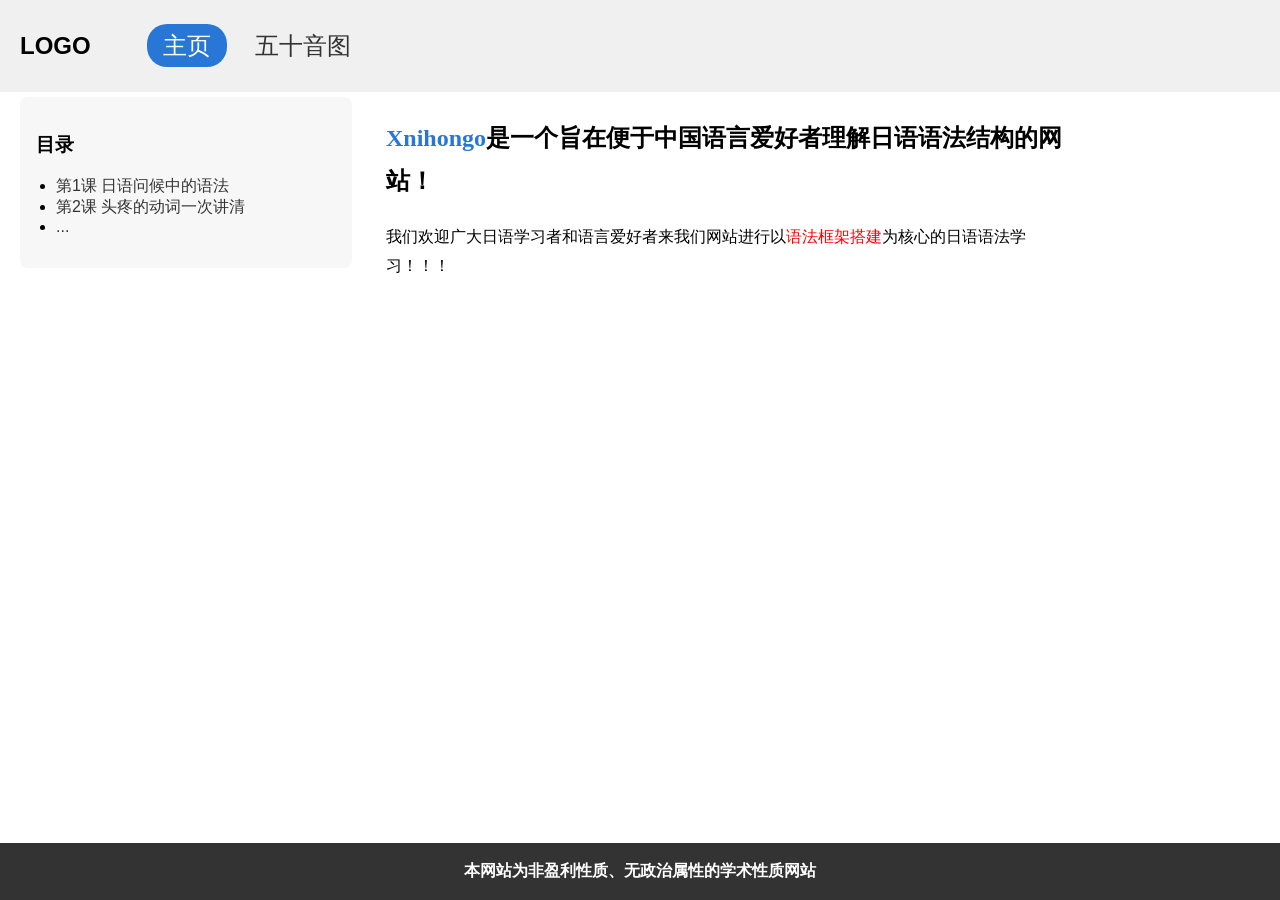
==== index.html @ c6806e0d "Add files via upload" ====
<!DOCTYPE html>
<html lang="zh-CN">
<head>
  <meta charset="UTF-8">
  <meta name="viewport" content="width=device-width, initial-scale=1.0">
  <title>Xnihongo</title>
  <link rel="stylesheet" href="style.css">
</head>
<body>
  <header class="header">
    <div class="header__inner">
      <h1 class="logo">LOGO</h1>
      <nav class="nav">
        <a href="index.html" class="active">主页</a>
        <a href="gojyuuonzu.html">五十音图</a>
      </nav>
    </div>
  </header>

  <div class="page">
    <aside class="sidebar">
      <h3>目录</h3>
      <ul>
        <li><a href="lesson1.html">第1课 日语问候中的语法</a></li>
        <li><a href="lesson2.html">第2课 头疼的动词一次讲清</a></li>
        <li><a href="lesson3.html">...</a></li>
      </ul>
    </aside>
    <div class="content">
      <main>
        <section class="hero">
          <h2><span class="seablue">Xnihongo</span>是一个旨在便于中国语言爱好者理解日语语法结构的网站！</h2>
          <p>我们欢迎广大日语学习者和语言爱好者来我们网站进行以<span class="imp">语法框架搭建</span>为核心的日语语法学习！！！</p>
        </section>
      </main>
    </div>
  </div>

  <footer>
    <p><strong>本网站为非盈利性质、无政治属性的学术性质网站</strong></p>
  </footer>
</body>
</html>
---- style.css ----
/* ===== 全局 ===== */
html, body {
  height: 100%;
  margin: 0;
}
body {
  display: flex;
  flex-direction: column;
  min-height: 100vh;
  font-family: sans-serif;
}

/* ===== Header：LOGO靠左，导航紧随，不居中 ===== */
.header {
  padding: 30px 20px;
  background: #f0f0f0;
}
.header__inner {
  display: flex;
  align-items: center;
  gap: 48px;          /* 你原本的间距，想紧点改32 */
  max-width: 1400px;  /* 只防过宽，不居中 */
  /* 关键：去掉 margin: 0 auto，保持左对齐 */
}
.logo {
  margin: 0;
  font-size: 24px;
}
.nav a {
  margin-left: 8px;
  padding: 8px 16px;
  text-decoration: none;
  color: #333;
  border-radius: 20px;
  transition: all 0.2s;
  font-size: 24px;
}
.nav a:hover {
  background: rgb(40, 119, 215);
  color: white;
}
/* 可选：当前页高亮 */
.nav a.active {
  background: rgb(40, 119, 215);
  color: white;
}

/* ===== 页面主体 ===== */
.page {
  display: flex;
  padding: 5px 20px;
  gap: 24px;
  flex: 1;
  align-items: flex-start;
}

/* ===== 左侧目录 ===== */
.sidebar {
  width: 300px;
  flex-shrink: 0;
  background: #f7f7f7;
  padding: 16px;
  border-radius: 8px;
}
.sidebar ul {
  padding-left: 20px;
}
.sidebar a {
  text-decoration: none;
  color: #333;
}
.sidebar a:hover {
  text-decoration: underline;
}

/* ===== 右侧正文 ===== */
.content {
  flex: 1;
  min-width: 0;
  max-width: 1200px;   /* 正文不拉太宽 */
  padding: 0 10px;
}

/* 五十音图图片框 */
.photo-box {
  width: 100%;
  max-width: 1200px;
  border: 3px solid #333;
  border-radius: 8px;
  overflow: hidden;
  margin-top: 20px;        /* 标题和图片的距离 */
}
.photo-box img {
  width: 100%;
  height: auto;
  display: block;
}

/* ===== 主页欢迎区 ===== */
.hero {
  font-family: "SimHei";
  max-width: 700px;
  line-height: 1.8;
}
.center { text-align: center; margin: 0; }
.seablue { color: rgb(40, 119, 215); }
.imp { color: red; }

/* ===== Footer ===== */
footer {
  text-align: center;
  padding: 2px;
  background: #333;
  color: #fff;
}
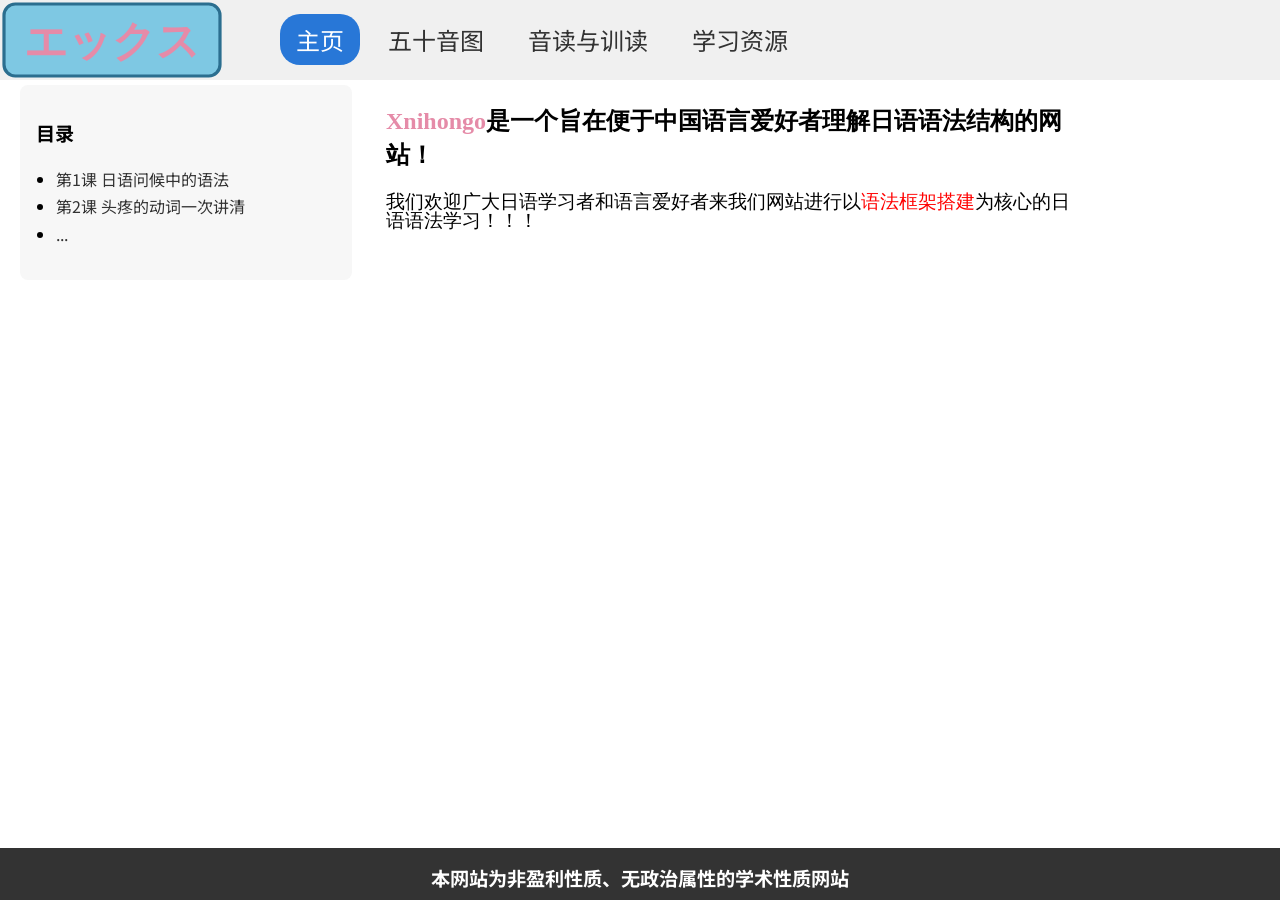
==== commit dc96b8c3: "Add files via upload update" ====
--- a/index.html
+++ b/index.html
@@ -5,14 +5,22 @@
   <meta name="viewport" content="width=device-width, initial-scale=1.0">
   <title>Xnihongo</title>
   <link rel="stylesheet" href="style.css">
+  <link rel="icon" type="image/svg+xml" href="icon.svg">
+  <link rel="preconnect" href="https://fonts.googleapis.com">
+    <link rel="preconnect" href="https://fonts.gstatic.com" crossorigin>
+    <link href="https://fonts.googleapis.com/css2?family=Noto+Sans+JP:wght@400;700&family=Noto+Sans+SC:wght@400;700&display=swap" rel="stylesheet">
 </head>
 <body>
   <header class="header">
     <div class="header__inner">
-      <h1 class="logo">LOGO</h1>
+        <a href="index.html" class="logo-link">
+        <img src="logo.svg" alt="Xnihongo" class="logo-img">
+        </a>
       <nav class="nav">
         <a href="index.html" class="active">主页</a>
         <a href="gojyuuonzu.html">五十音图</a>
+        <a href="onkun.html">音读与训读</a>
+        <a href="jpsource.html">学习资源</a>
       </nav>
     </div>
   </header>
@@ -29,7 +37,7 @@
     <div class="content">
       <main>
         <section class="hero">
-          <h2><span class="seablue">Xnihongo</span>是一个旨在便于中国语言爱好者理解日语语法结构的网站！</h2>
+          <h2><span class="sakura">Xnihongo</span>是一个旨在便于中国语言爱好者理解日语语法结构的网站！</h2>
           <p>我们欢迎广大日语学习者和语言爱好者来我们网站进行以<span class="imp">语法框架搭建</span>为核心的日语语法学习！！！</p>
         </section>
       </main>
--- a/style.css
+++ b/style.css
@@ -7,12 +7,20 @@
   display: flex;
   flex-direction: column;
   min-height: 100vh;
-  font-family: sans-serif;
+  font-family: "Noto Sans JP", "Noto Sans SC", "Hiragino Sans", "Microsoft YaHei", sans-serif;
 }
+
+/*字号*/
+body { font-size: 16px; line-height: 1.7; }
+h1 { font-size: 2rem; font-weight: 700; line-height: 1.3; }
+h2 { font-size: 1.5rem; font-weight: 700; line-height: 1.4; }
+h3 { font-size: 1.2rem; font-weight: 700; line-height: 1.4; }
+p  { font-size: 1.2rem; margin-bottom: 0.5em; line-height: 1.0}
+small { font-size: 0.875rem; color: #666; }
 
 /* ===== Header：LOGO靠左，导航紧随，不居中 ===== */
 .header {
-  padding: 30px 20px;
+  padding: px 20px;
   background: #f0f0f0;
 }
 .header__inner {
@@ -22,9 +30,11 @@
   max-width: 1400px;  /* 只防过宽，不居中 */
   /* 关键：去掉 margin: 0 auto，保持左对齐 */
 }
-.logo {
-  margin: 0;
-  font-size: 24px;
+
+.logo-img {
+  height: 80px;              /* 只改这里控制Logo大小 */
+  width: auto;               /* 宽度自动等比，不拉伸变形 */
+  display: block;
 }
 .nav a {
   margin-left: 8px;
@@ -104,7 +114,13 @@
 }
 .center { text-align: center; margin: 0; }
 .seablue { color: rgb(40, 119, 215); }
+.sakura{ color: #E58BA8;}
 .imp { color: red; }
+
+/*under picture*/
+.under{
+    margin-top: 20px;
+}
 
 /* ===== Footer ===== */
 footer {
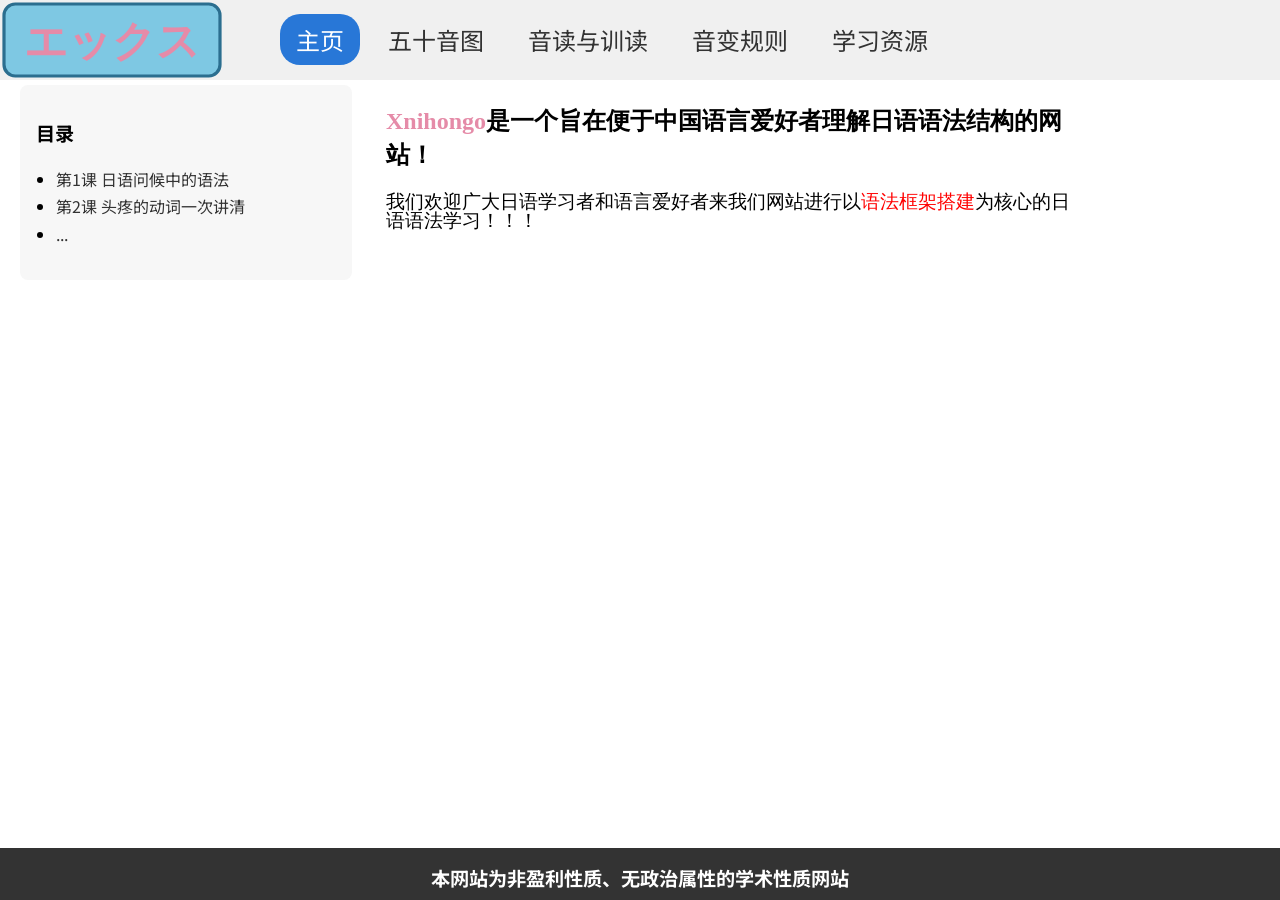
==== commit 689d5c4a: "Add files via upload update" ====
--- a/index.html
+++ b/index.html
@@ -20,6 +20,7 @@
         <a href="index.html" class="active">主页</a>
         <a href="gojyuuonzu.html">五十音图</a>
         <a href="onkun.html">音读与训读</a>
+        <a href="onbin.html">音变规则</a>
         <a href="jpsource.html">学习资源</a>
       </nav>
     </div>
--- a/style.css
+++ b/style.css
@@ -17,6 +17,10 @@
 h3 { font-size: 1.2rem; font-weight: 700; line-height: 1.4; }
 p  { font-size: 1.2rem; margin-bottom: 0.5em; line-height: 1.0}
 small { font-size: 0.875rem; color: #666; }
+.catalog{ font-size: 1.0rem; }
+.example{ font-size: 1.5rem; }
+.normal{font-size: 1.2rem;}
+
 
 /* ===== Header：LOGO靠左，导航紧随，不居中 ===== */
 .header {
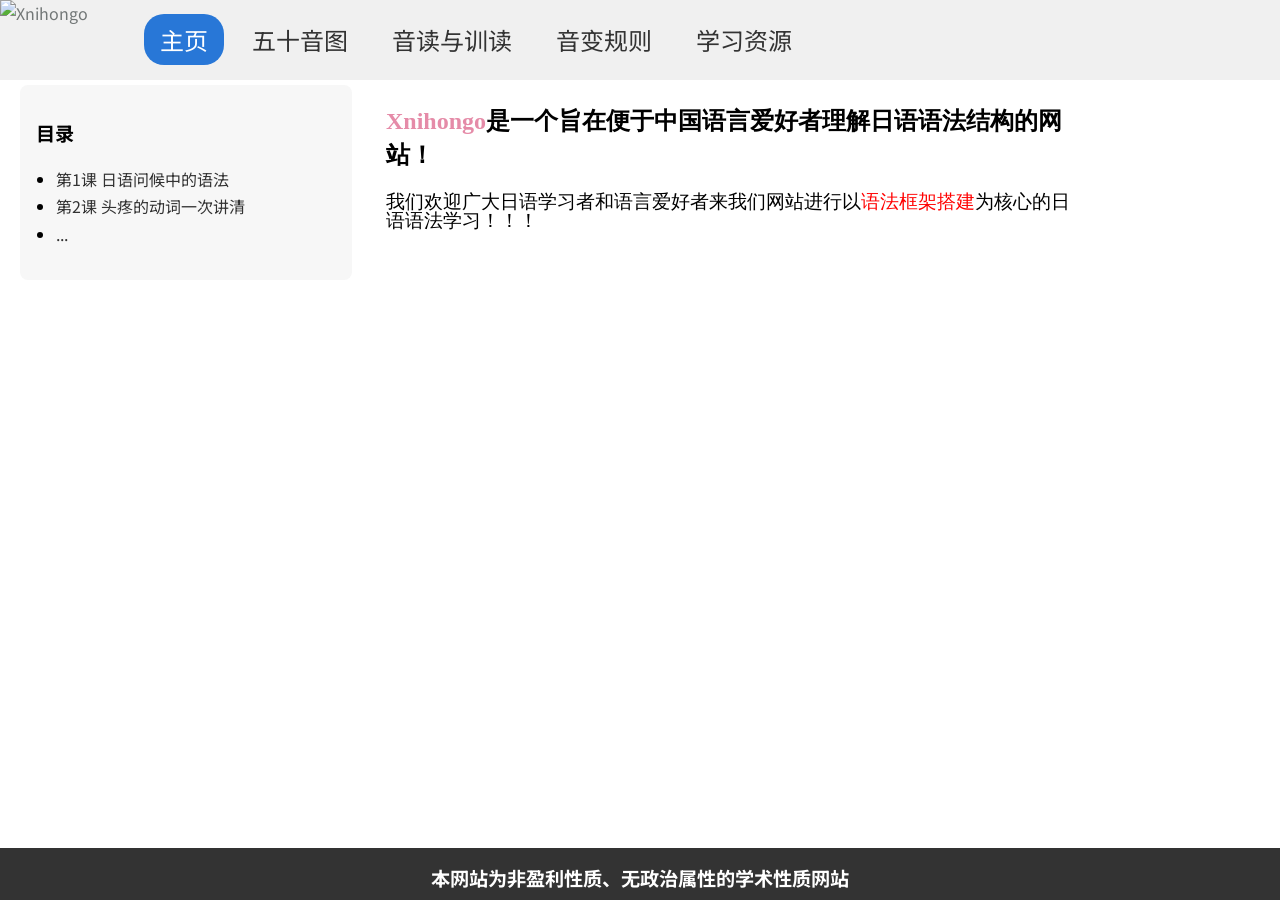
==== commit 24e58c35: "Add files via upload update with more formalization" ====
--- a/index.html
+++ b/index.html
@@ -5,7 +5,7 @@
   <meta name="viewport" content="width=device-width, initial-scale=1.0">
   <title>Xnihongo</title>
   <link rel="stylesheet" href="style.css">
-  <link rel="icon" type="image/svg+xml" href="icon.svg">
+  <link rel="icon" type="image/svg+xml" href="images/icon.svg">
   <link rel="preconnect" href="https://fonts.googleapis.com">
     <link rel="preconnect" href="https://fonts.gstatic.com" crossorigin>
     <link href="https://fonts.googleapis.com/css2?family=Noto+Sans+JP:wght@400;700&family=Noto+Sans+SC:wght@400;700&display=swap" rel="stylesheet">
@@ -14,7 +14,7 @@
   <header class="header">
     <div class="header__inner">
         <a href="index.html" class="logo-link">
-        <img src="logo.svg" alt="Xnihongo" class="logo-img">
+        <img src="images/logo.svg" alt="Xnihongo" class="logo-img">
         </a>
       <nav class="nav">
         <a href="index.html" class="active">主页</a>
--- a/style.css
+++ b/style.css
@@ -9,14 +9,21 @@
   min-height: 100vh;
   font-family: "Noto Sans JP", "Noto Sans SC", "Hiragino Sans", "Microsoft YaHei", sans-serif;
 }
+a {
+  text-decoration: none;
+  color: #727777;
+}
+a:hover {
+  text-decoration: underline;
+}
 
 /*字号*/
 body { font-size: 16px; line-height: 1.7; }
 h1 { font-size: 2rem; font-weight: 700; line-height: 1.3; }
 h2 { font-size: 1.5rem; font-weight: 700; line-height: 1.4; }
 h3 { font-size: 1.2rem; font-weight: 700; line-height: 1.4; }
-p  { font-size: 1.2rem; margin-bottom: 0.5em; line-height: 1.0}
-small { font-size: 0.875rem; color: #666; }
+p  { font-size: 1.2rem; margin-bottom: 0.5em; line-height: 1.0;}
+small { font-size: 0.95rem; color: #666; }
 .catalog{ font-size: 1.0rem; }
 .example{ font-size: 1.5rem; }
 .normal{font-size: 1.2rem;}
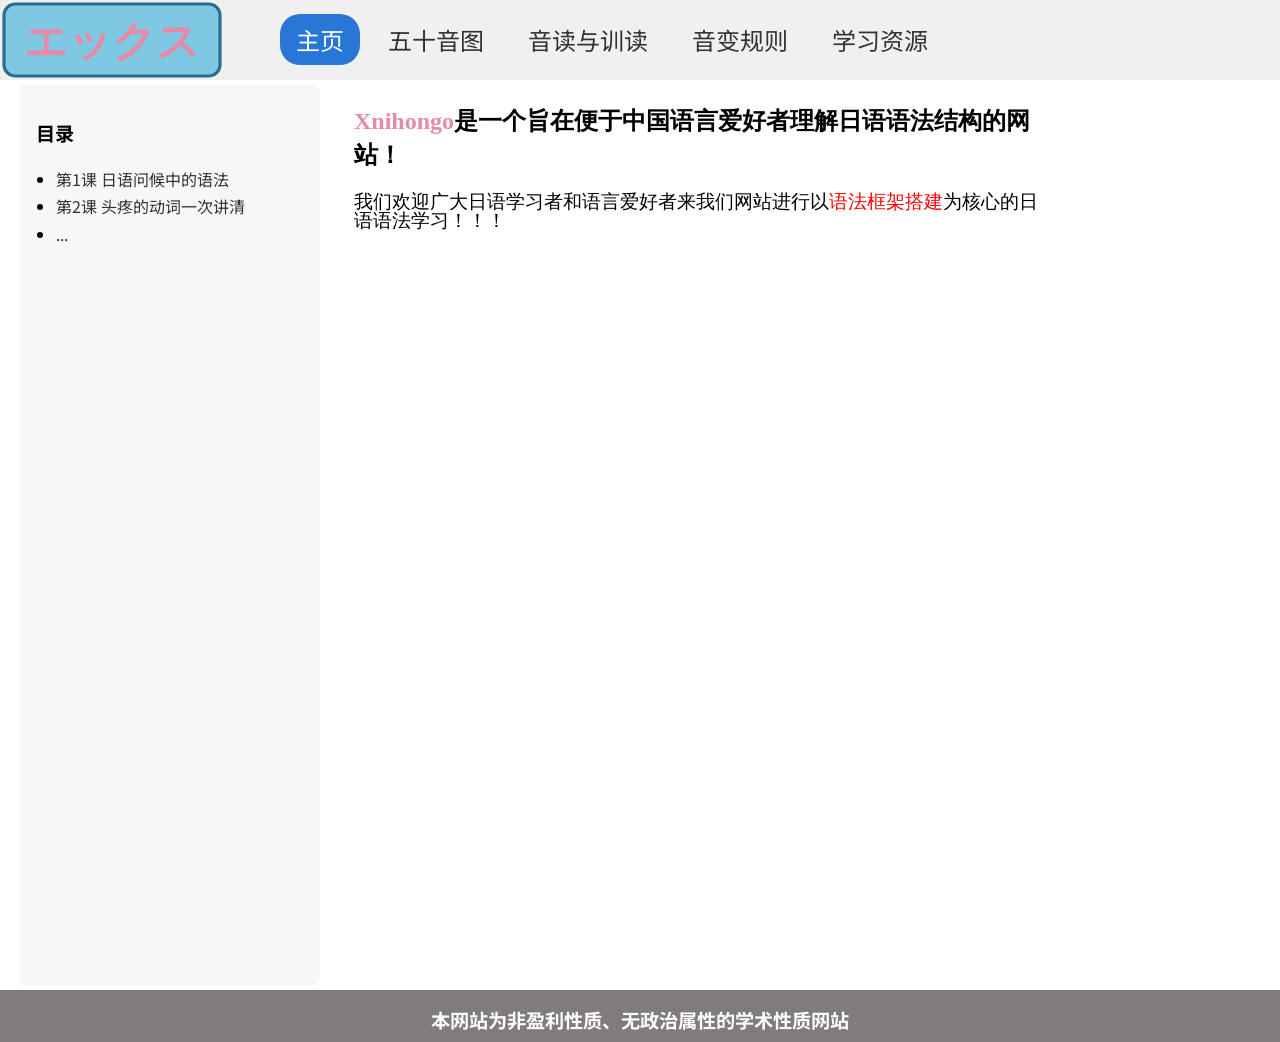
==== commit 9e8945a6: "Add files via upload update" ====
--- a/index.html
+++ b/index.html
@@ -21,7 +21,7 @@
         <a href="gojyuuonzu.html">五十音图</a>
         <a href="onkun.html">音读与训读</a>
         <a href="onbin.html">音变规则</a>
-        <a href="jpsource.html">学习资源</a>
+        <a href="jpresource.html">学习资源</a>
       </nav>
     </div>
   </header>
--- a/style.css
+++ b/style.css
@@ -27,6 +27,8 @@
 .catalog{ font-size: 1.0rem; }
 .example{ font-size: 1.5rem; }
 .normal{font-size: 1.2rem;}
+.introduce{font-size: 1.5rem; font-weight: 700; line-height: 1.4;}
+.introduce h2{font-size: 2.0rem; font-weight: 700; line-height: 1.4;margin-bottom: 2rem;}
 
 
 /* ===== Header：LOGO靠左，导航紧随，不居中 ===== */
@@ -81,7 +83,13 @@
   flex-shrink: 0;
   background: #f7f7f7;
   padding: 16px;
-  border-radius: 8px;
+  border-radius: 0 8px 8px 0; /* 左侧贴边 */
+  min-height: 100vh;
+  box-sizing: border-box;
+  position: sticky;
+  top: 0;
+  overflow-y: auto;
+  align-self: flex-start;
 }
 .sidebar ul {
   padding-left: 20px;
@@ -123,10 +131,14 @@
   max-width: 700px;
   line-height: 1.8;
 }
+
+/*常用样式*/
 .center { text-align: center; margin: 0; }
 .seablue { color: rgb(40, 119, 215); }
 .sakura{ color: #E58BA8;}
 .imp { color: red; }
+.space{margin-left: 80px;}
+.lspace{margin-left: 40px;}
 
 /*under picture*/
 .under{
@@ -137,6 +149,14 @@
 footer {
   text-align: center;
   padding: 2px;
-  background: #333;
+  background: #807c7c;
   color: #fff;
+}
+
+/*====容器====*/
+.box {
+  border: 4px solid #7EC8E3;   /* 边框颜色 */
+  border-radius: 12px;           /* 圆角大小，越大越圆 */
+  padding: 10px 16px;           /* 文字和边框之间的间距 */
+  display: inline-block;        /* 只包住文字宽度，不占满整行 */
 }
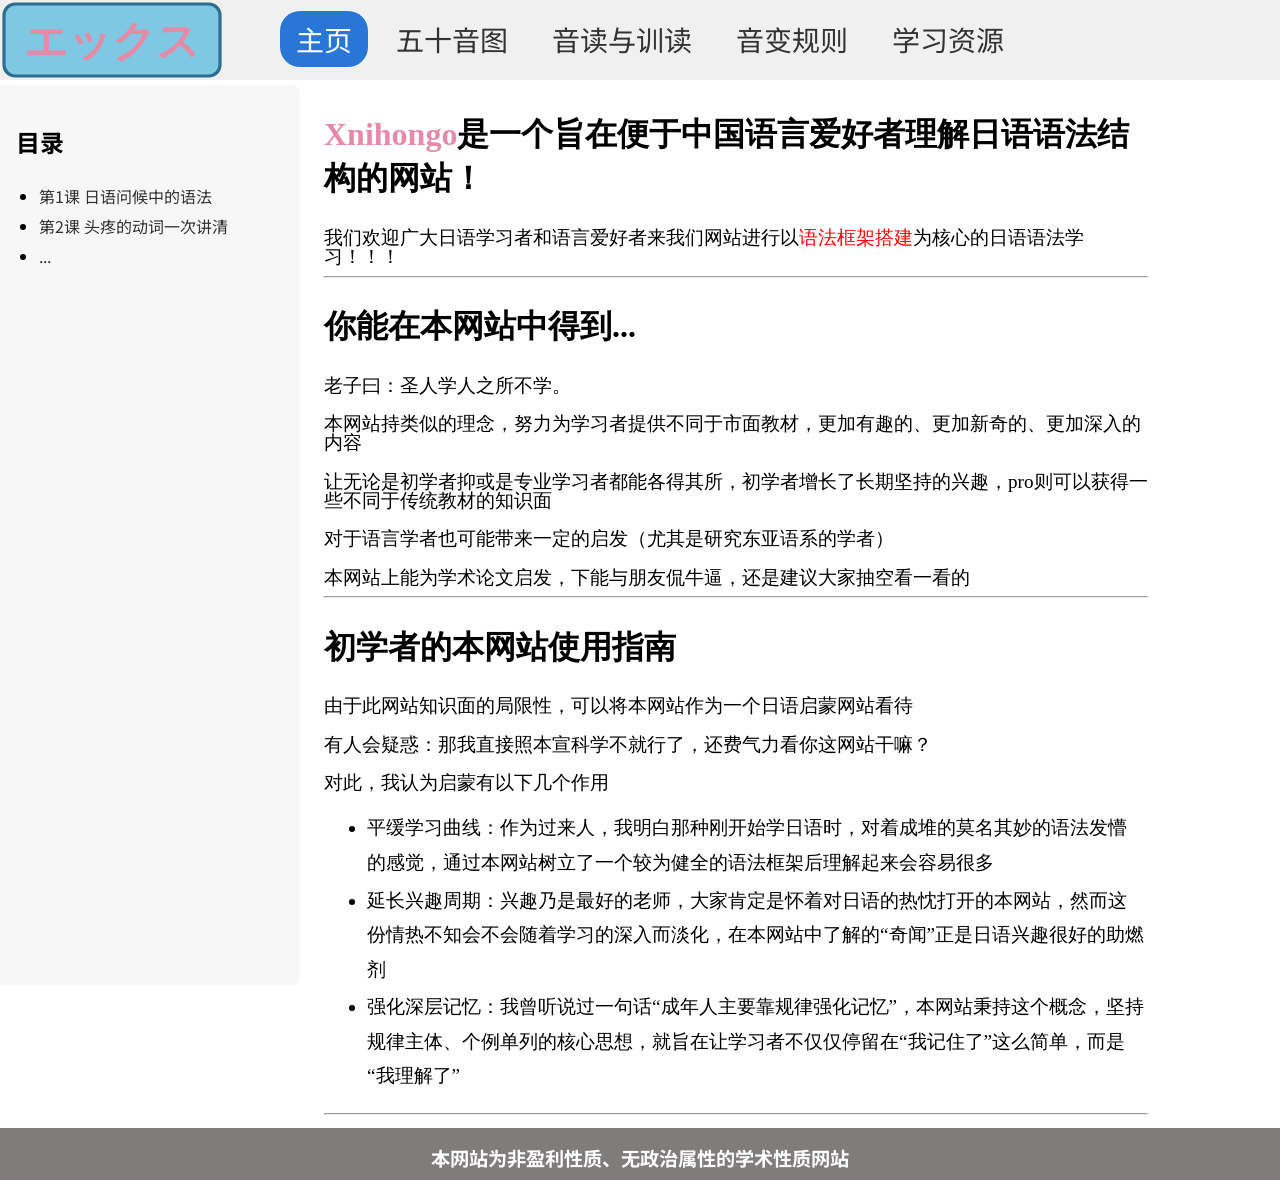
==== commit 37efdf7c: "Add files via upload update" ====
--- a/index.html
+++ b/index.html
@@ -38,8 +38,30 @@
     <div class="content">
       <main>
         <section class="hero">
-          <h2><span class="sakura">Xnihongo</span>是一个旨在便于中国语言爱好者理解日语语法结构的网站！</h2>
+          <h2><span class="sakura">Xnihongo</span>是一个旨在便于中国语言爱好者理解日语语法结构的网站！</h1>
           <p>我们欢迎广大日语学习者和语言爱好者来我们网站进行以<span class="imp">语法框架搭建</span>为核心的日语语法学习！！！</p>
+          <hr>
+        </section>
+        <section class="hero">
+          <h2>你能在本网站中得到...</h1>
+          <p>老子曰：圣人学人之所不学。</p>
+          <p>本网站持类似的理念，努力为学习者提供不同于市面教材，更加有趣的、更加新奇的、更加深入的内容</p>
+          <p>让无论是初学者抑或是专业学习者都能各得其所，初学者增长了长期坚持的兴趣，pro则可以获得一些不同于传统教材的知识面</p>
+          <p>对于语言学者也可能带来一定的启发（尤其是研究东亚语系的学者）</p>
+          <p>本网站上能为学术论文启发，下能与朋友侃牛逼，还是建议大家抽空看一看的</p>
+          <hr>
+        </section>
+        <section class="hero">
+          <h2>初学者的本网站使用指南</h1>
+          <p>由于此网站知识面的局限性，可以将本网站作为一个日语启蒙网站看待</p>
+          <p>有人会疑惑：那我直接照本宣科学不就行了，还费气力看你这网站干嘛？</p>
+          <p>对此，我认为启蒙有以下几个作用</p>
+          <ul class="normal">
+            <li>平缓学习曲线：作为过来人，我明白那种刚开始学日语时，对着成堆的莫名其妙的语法发懵的感觉，通过本网站树立了一个较为健全的语法框架后理解起来会容易很多</li>
+            <li>延长兴趣周期：兴趣乃是最好的老师，大家肯定是怀着对日语的热忱打开的本网站，然而这份情热不知会不会随着学习的深入而淡化，在本网站中了解的“奇闻”正是日语兴趣很好的助燃剂</li>
+            <li>强化深层记忆：我曾听说过一句话“成年人主要靠规律强化记忆”，本网站秉持这个概念，坚持规律主体、个例单列的核心思想，就旨在让学习者不仅仅停留在“我记住了”这么简单，而是“我理解了”</li>
+          </ul>
+          <hr>
         </section>
       </main>
     </div>
--- a/style.css
+++ b/style.css
@@ -19,10 +19,11 @@
 
 /*字号*/
 body { font-size: 16px; line-height: 1.7; }
-h1 { font-size: 2rem; font-weight: 700; line-height: 1.3; }
-h2 { font-size: 1.5rem; font-weight: 700; line-height: 1.4; }
-h3 { font-size: 1.2rem; font-weight: 700; line-height: 1.4; }
+h1 { font-size: 3rem; font-weight: 700; line-height: 1.3; }
+h2 { font-size: 2rem; font-weight: 700; line-height: 1.4; }
+h3 { font-size: 1.5rem; font-weight: 700; line-height: 1.4; }
 p  { font-size: 1.2rem; margin-bottom: 0.5em; line-height: 1.0;}
+li{margin: 3px;}
 small { font-size: 0.95rem; color: #666; }
 .catalog{ font-size: 1.0rem; }
 .example{ font-size: 1.5rem; }
@@ -56,7 +57,7 @@
   color: #333;
   border-radius: 20px;
   transition: all 0.2s;
-  font-size: 24px;
+  font-size: 28px;
 }
 .nav a:hover {
   background: rgb(40, 119, 215);
@@ -71,7 +72,7 @@
 /* ===== 页面主体 ===== */
 .page {
   display: flex;
-  padding: 5px 20px;
+  padding: 5px 0px;
   gap: 24px;
   flex: 1;
   align-items: flex-start;
@@ -106,8 +107,9 @@
 .content {
   flex: 1;
   min-width: 0;
-  max-width: 1200px;   /* 正文不拉太宽 */
-  padding: 0 10px;
+  max-width: 95%;   /* 正文不拉太宽 */
+  padding: 0 40px 0 0;
+  text-align: left;
 }
 
 /* 五十音图图片框 */
@@ -128,7 +130,7 @@
 /* ===== 主页欢迎区 ===== */
 .hero {
   font-family: "SimHei";
-  max-width: 700px;
+  max-width: 90%;
   line-height: 1.8;
 }
 
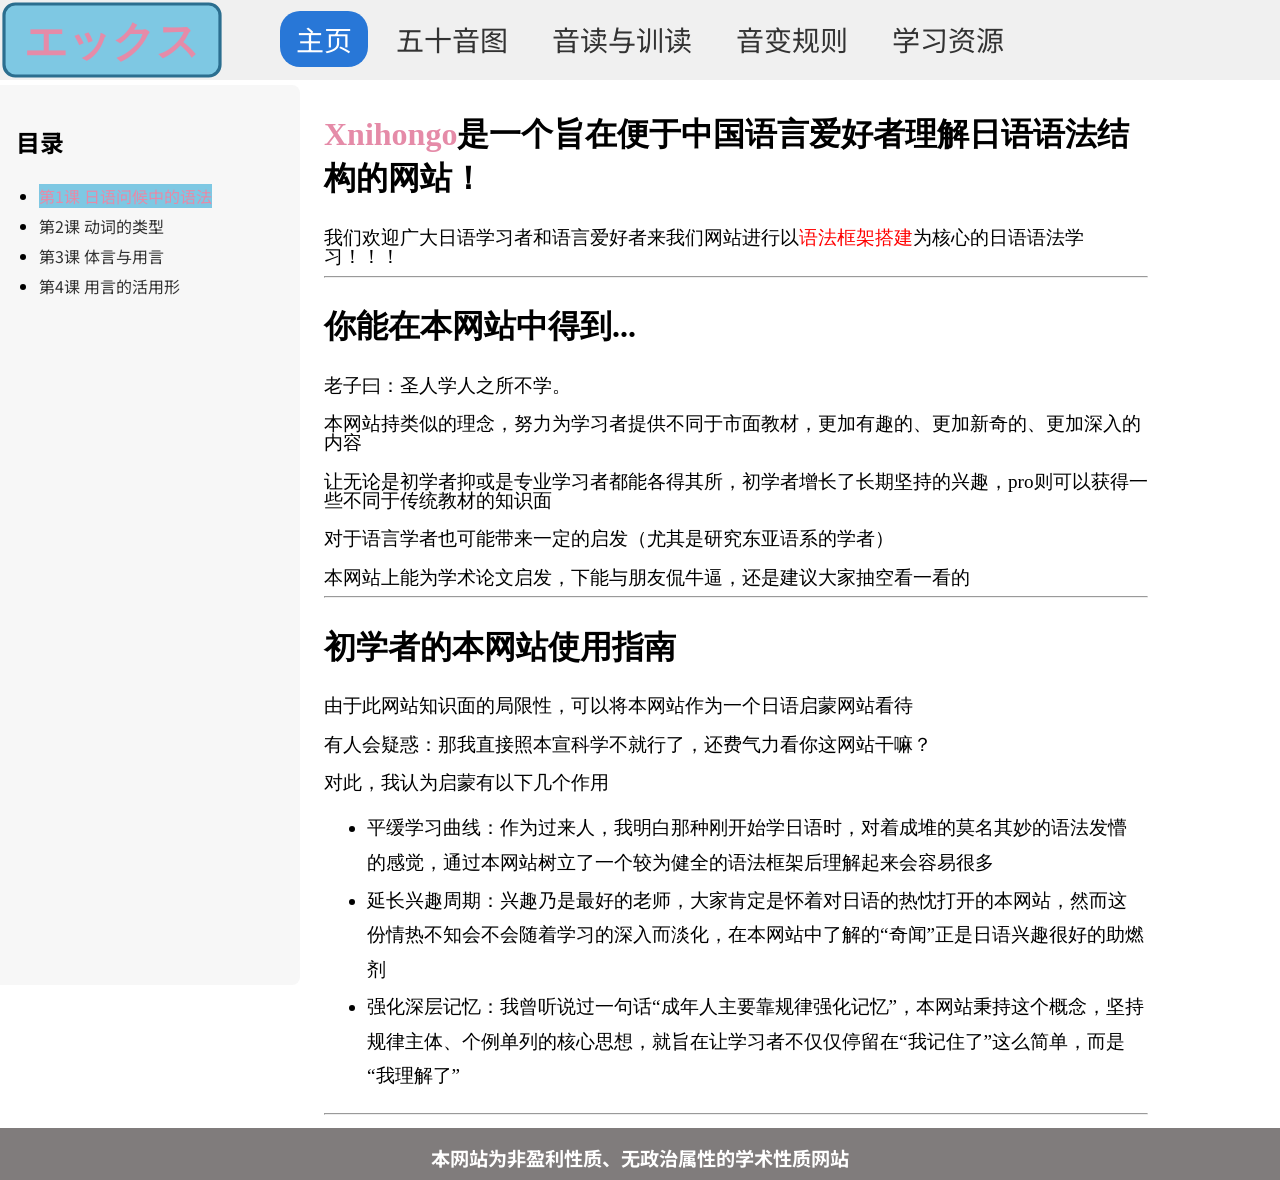
==== commit 7cd30099: "Add files via upload update" ====
--- a/index.html
+++ b/index.html
@@ -30,9 +30,10 @@
     <aside class="sidebar">
       <h3>目录</h3>
       <ul>
-        <li><a href="lesson1.html">第1课 日语问候中的语法</a></li>
-        <li><a href="lesson2.html">第2课 头疼的动词一次讲清</a></li>
-        <li><a href="lesson3.html">...</a></li>
+        <li><a href="lesson1.html" class="active">第1课 日语问候中的语法</a></li>
+        <li><a href="lesson2.html">第2课 动词的类型</a></li>
+        <li><a href="lesson3.html">第3课 体言与用言</a></li>
+        <li><a href="lesson4.html">第4课 用言的活用形</a></li>
       </ul>
     </aside>
     <div class="content">
--- a/style.css
+++ b/style.css
@@ -67,6 +67,11 @@
 .nav a.active {
   background: rgb(40, 119, 215);
   color: white;
+}
+
+.sidebar a.active{
+  background: #7EC8E3;
+  color: #E58BA8;
 }
 
 /* ===== 页面主体 ===== */
